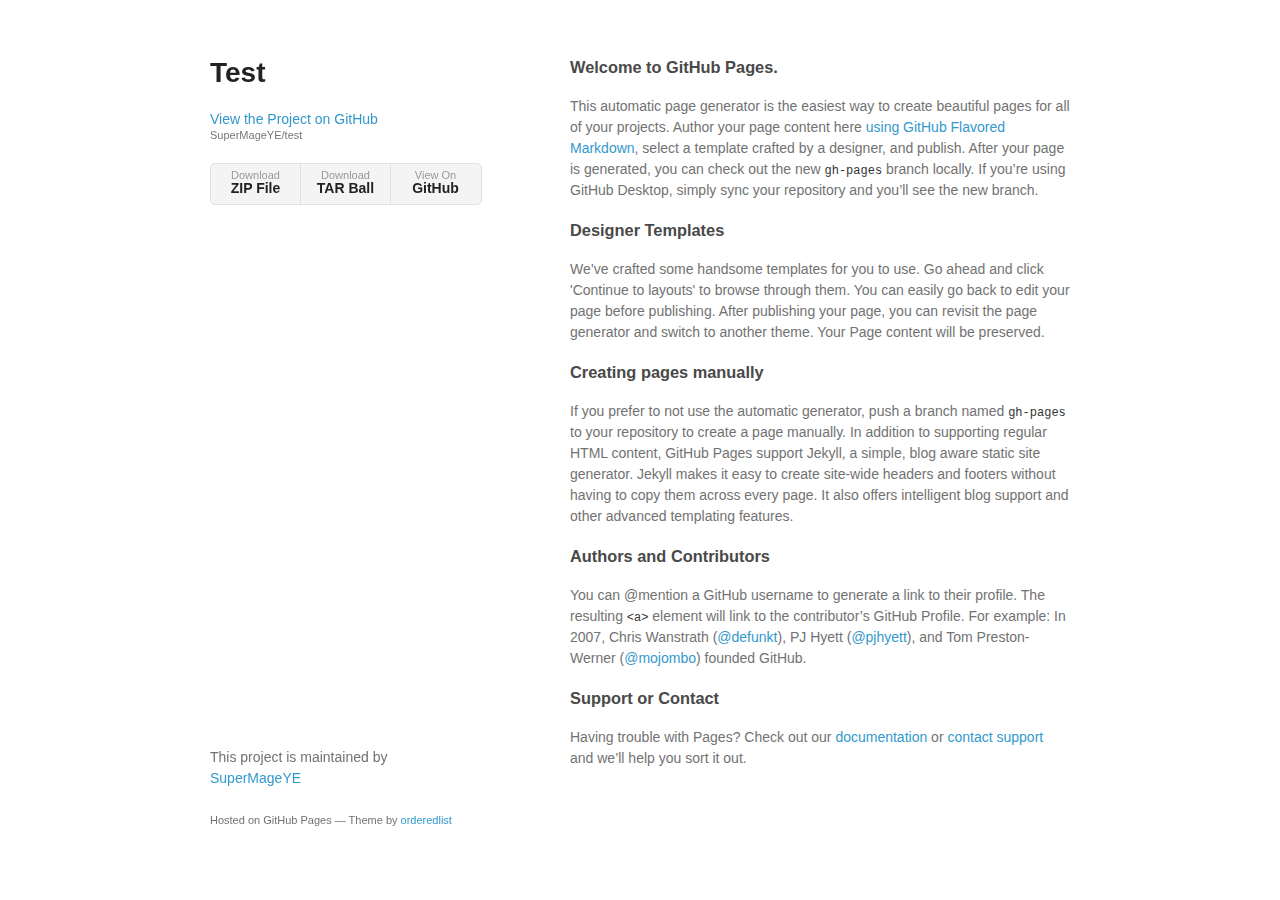
==== index.html @ ff761247 "Create gh-pages branch via GitHub" ====
<!doctype html>
<html>
  <head>
    <meta charset="utf-8">
    <meta http-equiv="X-UA-Compatible" content="chrome=1">
    <title>Test by SuperMageYE</title>

    <link rel="stylesheet" href="stylesheets/styles.css">
    <link rel="stylesheet" href="stylesheets/github-light.css">
    <meta name="viewport" content="width=device-width">
    <!--[if lt IE 9]>
    <script src="//html5shiv.googlecode.com/svn/trunk/html5.js"></script>
    <![endif]-->
  </head>
  <body>
    <div class="wrapper">
      <header>
        <h1>Test</h1>
        <p></p>

        <p class="view"><a href="https://github.com/SuperMageYE/test">View the Project on GitHub <small>SuperMageYE/test</small></a></p>


        <ul>
          <li><a href="https://github.com/SuperMageYE/test/zipball/master">Download <strong>ZIP File</strong></a></li>
          <li><a href="https://github.com/SuperMageYE/test/tarball/master">Download <strong>TAR Ball</strong></a></li>
          <li><a href="https://github.com/SuperMageYE/test">View On <strong>GitHub</strong></a></li>
        </ul>
      </header>
      <section>
        <h3>
<a id="welcome-to-github-pages" class="anchor" href="#welcome-to-github-pages" aria-hidden="true"><span aria-hidden="true" class="octicon octicon-link"></span></a>Welcome to GitHub Pages.</h3>

<p>This automatic page generator is the easiest way to create beautiful pages for all of your projects. Author your page content here <a href="https://guides.github.com/features/mastering-markdown/">using GitHub Flavored Markdown</a>, select a template crafted by a designer, and publish. After your page is generated, you can check out the new <code>gh-pages</code> branch locally. If you’re using GitHub Desktop, simply sync your repository and you’ll see the new branch.</p>

<h3>
<a id="designer-templates" class="anchor" href="#designer-templates" aria-hidden="true"><span aria-hidden="true" class="octicon octicon-link"></span></a>Designer Templates</h3>

<p>We’ve crafted some handsome templates for you to use. Go ahead and click 'Continue to layouts' to browse through them. You can easily go back to edit your page before publishing. After publishing your page, you can revisit the page generator and switch to another theme. Your Page content will be preserved.</p>

<h3>
<a id="creating-pages-manually" class="anchor" href="#creating-pages-manually" aria-hidden="true"><span aria-hidden="true" class="octicon octicon-link"></span></a>Creating pages manually</h3>

<p>If you prefer to not use the automatic generator, push a branch named <code>gh-pages</code> to your repository to create a page manually. In addition to supporting regular HTML content, GitHub Pages support Jekyll, a simple, blog aware static site generator. Jekyll makes it easy to create site-wide headers and footers without having to copy them across every page. It also offers intelligent blog support and other advanced templating features.</p>

<h3>
<a id="authors-and-contributors" class="anchor" href="#authors-and-contributors" aria-hidden="true"><span aria-hidden="true" class="octicon octicon-link"></span></a>Authors and Contributors</h3>

<p>You can @mention a GitHub username to generate a link to their profile. The resulting <code>&lt;a&gt;</code> element will link to the contributor’s GitHub Profile. For example: In 2007, Chris Wanstrath (<a href="https://github.com/defunkt" class="user-mention">@defunkt</a>), PJ Hyett (<a href="https://github.com/pjhyett" class="user-mention">@pjhyett</a>), and Tom Preston-Werner (<a href="https://github.com/mojombo" class="user-mention">@mojombo</a>) founded GitHub.</p>

<h3>
<a id="support-or-contact" class="anchor" href="#support-or-contact" aria-hidden="true"><span aria-hidden="true" class="octicon octicon-link"></span></a>Support or Contact</h3>

<p>Having trouble with Pages? Check out our <a href="https://help.github.com/pages">documentation</a> or <a href="https://github.com/contact">contact support</a> and we’ll help you sort it out.</p>
      </section>
      <footer>
        <p>This project is maintained by <a href="https://github.com/SuperMageYE">SuperMageYE</a></p>
        <p><small>Hosted on GitHub Pages &mdash; Theme by <a href="https://github.com/orderedlist">orderedlist</a></small></p>
      </footer>
    </div>
    <script src="javascripts/scale.fix.js"></script>
    
  </body>
</html>
---- stylesheets/styles.css ----
@font-face {
  font-family: 'Noto Sans';
  font-weight: 400;
  font-style: normal;
  src: url('../fonts/Noto-Sans-regular/Noto-Sans-regular.eot');
  src: url('../fonts/Noto-Sans-regular/Noto-Sans-regular.eot?#iefix') format('embedded-opentype'),
       local('Noto Sans'),
       local('Noto-Sans-regular'),
       url('../fonts/Noto-Sans-regular/Noto-Sans-regular.woff2') format('woff2'),
       url('../fonts/Noto-Sans-regular/Noto-Sans-regular.woff') format('woff'),
       url('../fonts/Noto-Sans-regular/Noto-Sans-regular.ttf') format('truetype'),
       url('../fonts/Noto-Sans-regular/Noto-Sans-regular.svg#NotoSans') format('svg');
}

@font-face {
  font-family: 'Noto Sans';
  font-weight: 700;
  font-style: normal;
  src: url('../fonts/Noto-Sans-700/Noto-Sans-700.eot');
  src: url('../fonts/Noto-Sans-700/Noto-Sans-700.eot?#iefix') format('embedded-opentype'),
       local('Noto Sans Bold'),
       local('Noto-Sans-700'),
       url('../fonts/Noto-Sans-700/Noto-Sans-700.woff2') format('woff2'),
       url('../fonts/Noto-Sans-700/Noto-Sans-700.woff') format('woff'),
       url('../fonts/Noto-Sans-700/Noto-Sans-700.ttf') format('truetype'),
       url('../fonts/Noto-Sans-700/Noto-Sans-700.svg#NotoSans') format('svg');
}

@font-face {
  font-family: 'Noto Sans';
  font-weight: 400;
  font-style: italic;
  src: url('../fonts/Noto-Sans-italic/Noto-Sans-italic.eot');
  src: url('../fonts/Noto-Sans-italic/Noto-Sans-italic.eot?#iefix') format('embedded-opentype'),
       local('Noto Sans Italic'),
       local('Noto-Sans-italic'),
       url('../fonts/Noto-Sans-italic/Noto-Sans-italic.woff2') format('woff2'),
       url('../fonts/Noto-Sans-italic/Noto-Sans-italic.woff') format('woff'),
       url('../fonts/Noto-Sans-italic/Noto-Sans-italic.ttf') format('truetype'),
       url('../fonts/Noto-Sans-italic/Noto-Sans-italic.svg#NotoSans') format('svg');
}

@font-face {
  font-family: 'Noto Sans';
  font-weight: 700;
  font-style: italic;
  src: url('../fonts/Noto-Sans-700italic/Noto-Sans-700italic.eot');
  src: url('../fonts/Noto-Sans-700italic/Noto-Sans-700italic.eot?#iefix') format('embedded-opentype'),
       local('Noto Sans Bold Italic'),
       local('Noto-Sans-700italic'),
       url('../fonts/Noto-Sans-700italic/Noto-Sans-700italic.woff2') format('woff2'),
       url('../fonts/Noto-Sans-700italic/Noto-Sans-700italic.woff') format('woff'),
       url('../fonts/Noto-Sans-700italic/Noto-Sans-700italic.ttf') format('truetype'),
       url('../fonts/Noto-Sans-700italic/Noto-Sans-700italic.svg#NotoSans') format('svg');
}

body {
  background-color: #fff;
  padding:50px;
  font: 14px/1.5 "Noto Sans", "Helvetica Neue", Helvetica, Arial, sans-serif;
  color:#727272;
  font-weight:400;
}

h1, h2, h3, h4, h5, h6 {
  color:#222;
  margin:0 0 20px;
}

p, ul, ol, table, pre, dl {
  margin:0 0 20px;
}

h1, h2, h3 {
  line-height:1.1;
}

h1 {
  font-size:28px;
}

h2 {
  color:#393939;
}

h3, h4, h5, h6 {
  color:#494949;
}

a {
  color:#39c;
  text-decoration:none;
}

a:hover {
  color:#069;
}

a small {
  font-size:11px;
  color:#777;
  margin-top:-0.3em;
  display:block;
}

a:hover small {
  color:#777;
}

.wrapper {
  width:860px;
  margin:0 auto;
}

blockquote {
  border-left:1px solid #e5e5e5;
  margin:0;
  padding:0 0 0 20px;
  font-style:italic;
}

code, pre {
  font-family:Monaco, Bitstream Vera Sans Mono, Lucida Console, Terminal, Consolas, Liberation Mono, DejaVu Sans Mono, Courier New, monospace;
  color:#333;
  font-size:12px;
}

pre {
  padding:8px 15px;
  background: #f8f8f8;
  border-radius:5px;
  border:1px solid #e5e5e5;
  overflow-x: auto;
}

table {
  width:100%;
  border-collapse:collapse;
}

th, td {
  text-align:left;
  padding:5px 10px;
  border-bottom:1px solid #e5e5e5;
}

dt {
  color:#444;
  font-weight:700;
}

th {
  color:#444;
}

img {
  max-width:100%;
}

header {
  width:270px;
  float:left;
  position:fixed;
  -webkit-font-smoothing:subpixel-antialiased;
}

header ul {
  list-style:none;
  height:40px;
  padding:0;
  background: #f4f4f4;
  border-radius:5px;
  border:1px solid #e0e0e0;
  width:270px;
}

header li {
  width:89px;
  float:left;
  border-right:1px solid #e0e0e0;
  height:40px;
}

header li:first-child a {
  border-radius:5px 0 0 5px;
}

header li:last-child a {
  border-radius:0 5px 5px 0;
}

header ul a {
  line-height:1;
  font-size:11px;
  color:#999;
  display:block;
  text-align:center;
  padding-top:6px;
  height:34px;
}

header ul a:hover {
  color:#999;
}

header ul a:active {
  background-color:#f0f0f0;
}

strong {
  color:#222;
  font-weight:700;
}

header ul li + li + li {
  border-right:none;
  width:89px;
}

header ul a strong {
  font-size:14px;
  display:block;
  color:#222;
}

section {
  width:500px;
  float:right;
  padding-bottom:50px;
}

small {
  font-size:11px;
}

hr {
  border:0;
  background:#e5e5e5;
  height:1px;
  margin:0 0 20px;
}

footer {
  width:270px;
  float:left;
  position:fixed;
  bottom:50px;
  -webkit-font-smoothing:subpixel-antialiased;
}

@media print, screen and (max-width: 960px) {

  div.wrapper {
    width:auto;
    margin:0;
  }

  header, section, footer {
    float:none;
    position:static;
    width:auto;
  }

  header {
    padding-right:320px;
  }

  section {
    border:1px solid #e5e5e5;
    border-width:1px 0;
    padding:20px 0;
    margin:0 0 20px;
  }

  header a small {
    display:inline;
  }

  header ul {
    position:absolute;
    right:50px;
    top:52px;
  }
}

@media print, screen and (max-width: 720px) {
  body {
    word-wrap:break-word;
  }

  header {
    padding:0;
  }

  header ul, header p.view {
    position:static;
  }

  pre, code {
    word-wrap:normal;
  }
}

@media print, screen and (max-width: 480px) {
  body {
    padding:15px;
  }

  header ul {
    width:99%;
  }

  header li, header ul li + li + li {
    width:33%;
  }
}

@media print {
  body {
    padding:0.4in;
    font-size:12pt;
    color:#444;
  }
}
---- stylesheets/github-light.css ----
/*
The MIT License (MIT)

Copyright (c) 2016 GitHub, Inc.

Permission is hereby granted, free of charge, to any person obtaining a copy
of this software and associated documentation files (the "Software"), to deal
in the Software without restriction, including without limitation the rights
to use, copy, modify, merge, publish, distribute, sublicense, and/or sell
copies of the Software, and to permit persons to whom the Software is
furnished to do so, subject to the following conditions:

The above copyright notice and this permission notice shall be included in all
copies or substantial portions of the Software.

THE SOFTWARE IS PROVIDED "AS IS", WITHOUT WARRANTY OF ANY KIND, EXPRESS OR
IMPLIED, INCLUDING BUT NOT LIMITED TO THE WARRANTIES OF MERCHANTABILITY,
FITNESS FOR A PARTICULAR PURPOSE AND NONINFRINGEMENT. IN NO EVENT SHALL THE
AUTHORS OR COPYRIGHT HOLDERS BE LIABLE FOR ANY CLAIM, DAMAGES OR OTHER
LIABILITY, WHETHER IN AN ACTION OF CONTRACT, TORT OR OTHERWISE, ARISING FROM,
OUT OF OR IN CONNECTION WITH THE SOFTWARE OR THE USE OR OTHER DEALINGS IN THE
SOFTWARE.

*/

.pl-c /* comment */ {
  color: #969896;
}

.pl-c1 /* constant, variable.other.constant, support, meta.property-name, support.constant, support.variable, meta.module-reference, markup.raw, meta.diff.header */,
.pl-s .pl-v /* string variable */ {
  color: #0086b3;
}

.pl-e /* entity */,
.pl-en /* entity.name */ {
  color: #795da3;
}

.pl-smi /* variable.parameter.function, storage.modifier.package, storage.modifier.import, storage.type.java, variable.other */,
.pl-s .pl-s1 /* string source */ {
  color: #333;
}

.pl-ent /* entity.name.tag */ {
  color: #63a35c;
}

.pl-k /* keyword, storage, storage.type */ {
  color: #a71d5d;
}

.pl-s /* string */,
.pl-pds /* punctuation.definition.string, string.regexp.character-class */,
.pl-s .pl-pse .pl-s1 /* string punctuation.section.embedded source */,
.pl-sr /* string.regexp */,
.pl-sr .pl-cce /* string.regexp constant.character.escape */,
.pl-sr .pl-sre /* string.regexp source.ruby.embedded */,
.pl-sr .pl-sra /* string.regexp string.regexp.arbitrary-repitition */ {
  color: #183691;
}

.pl-v /* variable */ {
  color: #ed6a43;
}

.pl-id /* invalid.deprecated */ {
  color: #b52a1d;
}

.pl-ii /* invalid.illegal */ {
  color: #f8f8f8;
  background-color: #b52a1d;
}

.pl-sr .pl-cce /* string.regexp constant.character.escape */ {
  font-weight: bold;
  color: #63a35c;
}

.pl-ml /* markup.list */ {
  color: #693a17;
}

.pl-mh /* markup.heading */,
.pl-mh .pl-en /* markup.heading entity.name */,
.pl-ms /* meta.separator */ {
  font-weight: bold;
  color: #1d3e81;
}

.pl-mq /* markup.quote */ {
  color: #008080;
}

.pl-mi /* markup.italic */ {
  font-style: italic;
  color: #333;
}

.pl-mb /* markup.bold */ {
  font-weight: bold;
  color: #333;
}

.pl-md /* markup.deleted, meta.diff.header.from-file */ {
  color: #bd2c00;
  background-color: #ffecec;
}

.pl-mi1 /* markup.inserted, meta.diff.header.to-file */ {
  color: #55a532;
  background-color: #eaffea;
}

.pl-mdr /* meta.diff.range */ {
  font-weight: bold;
  color: #795da3;
}

.pl-mo /* meta.output */ {
  color: #1d3e81;
}
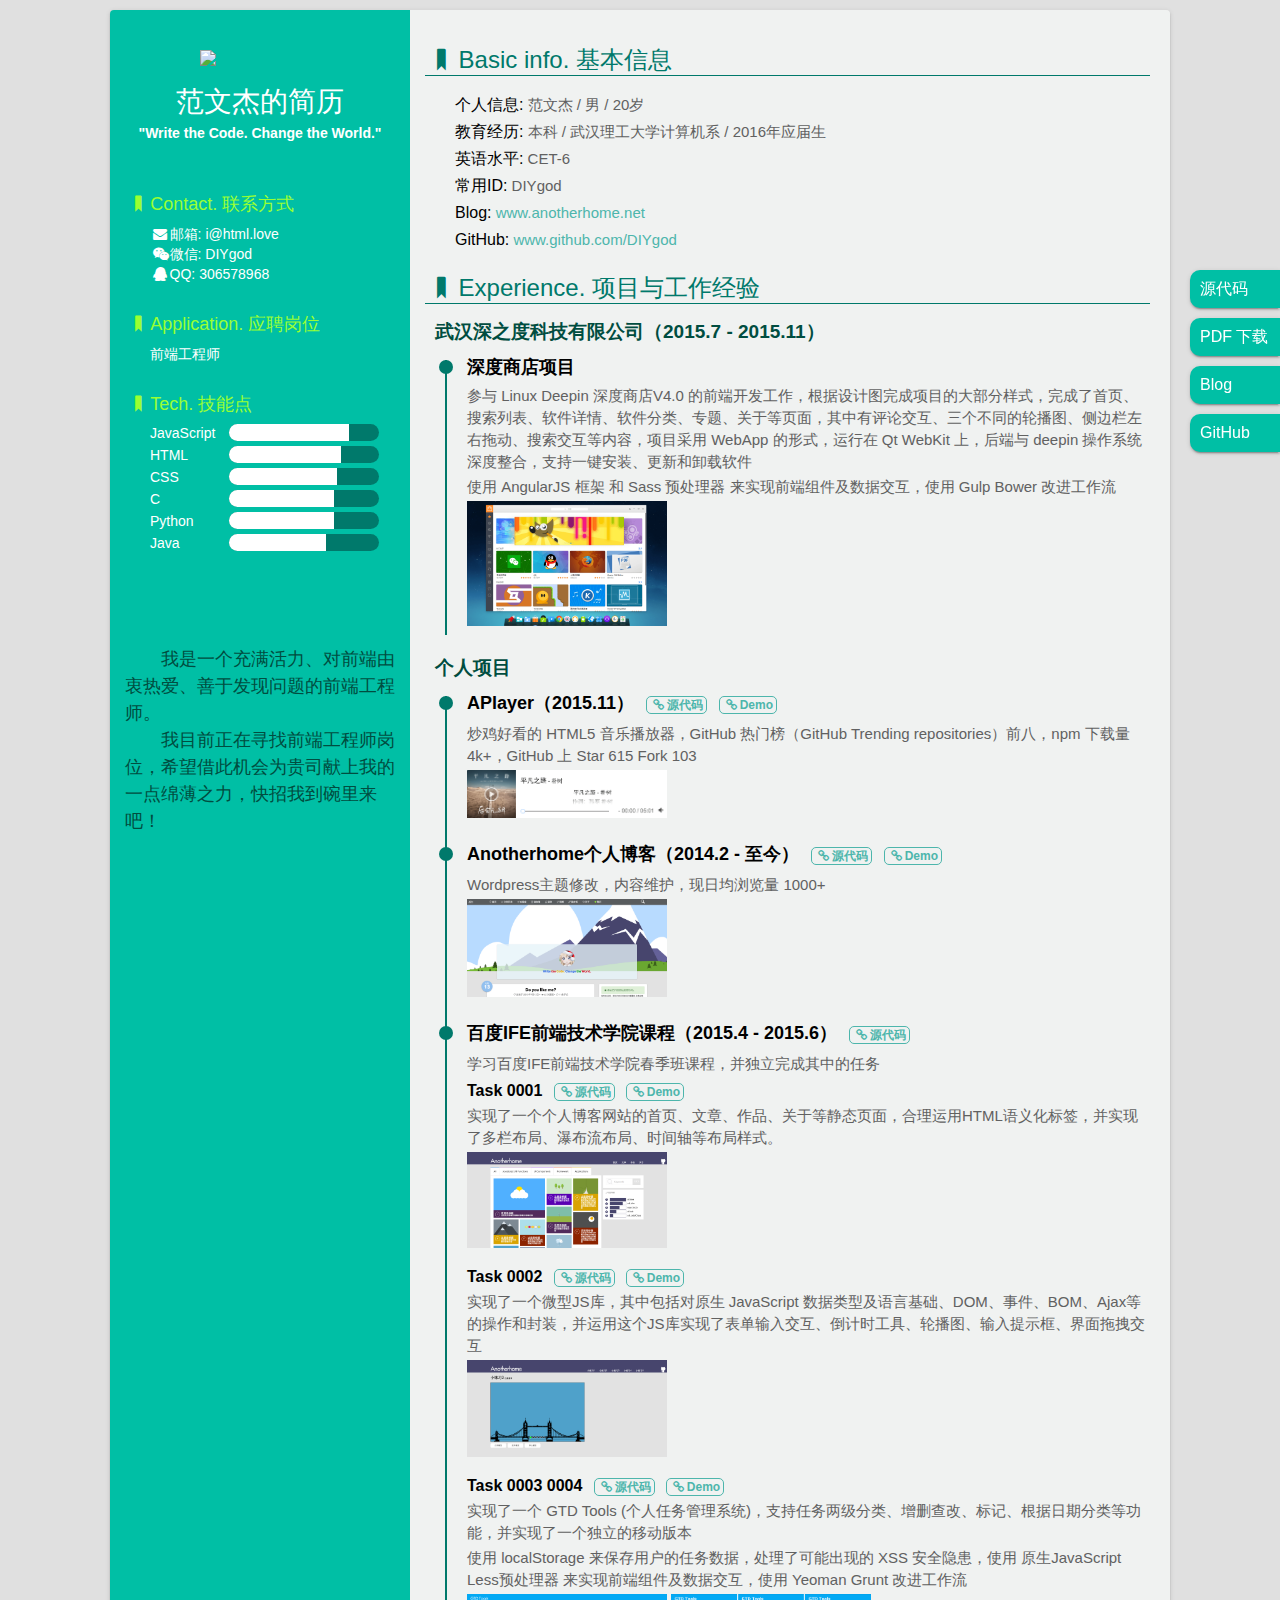
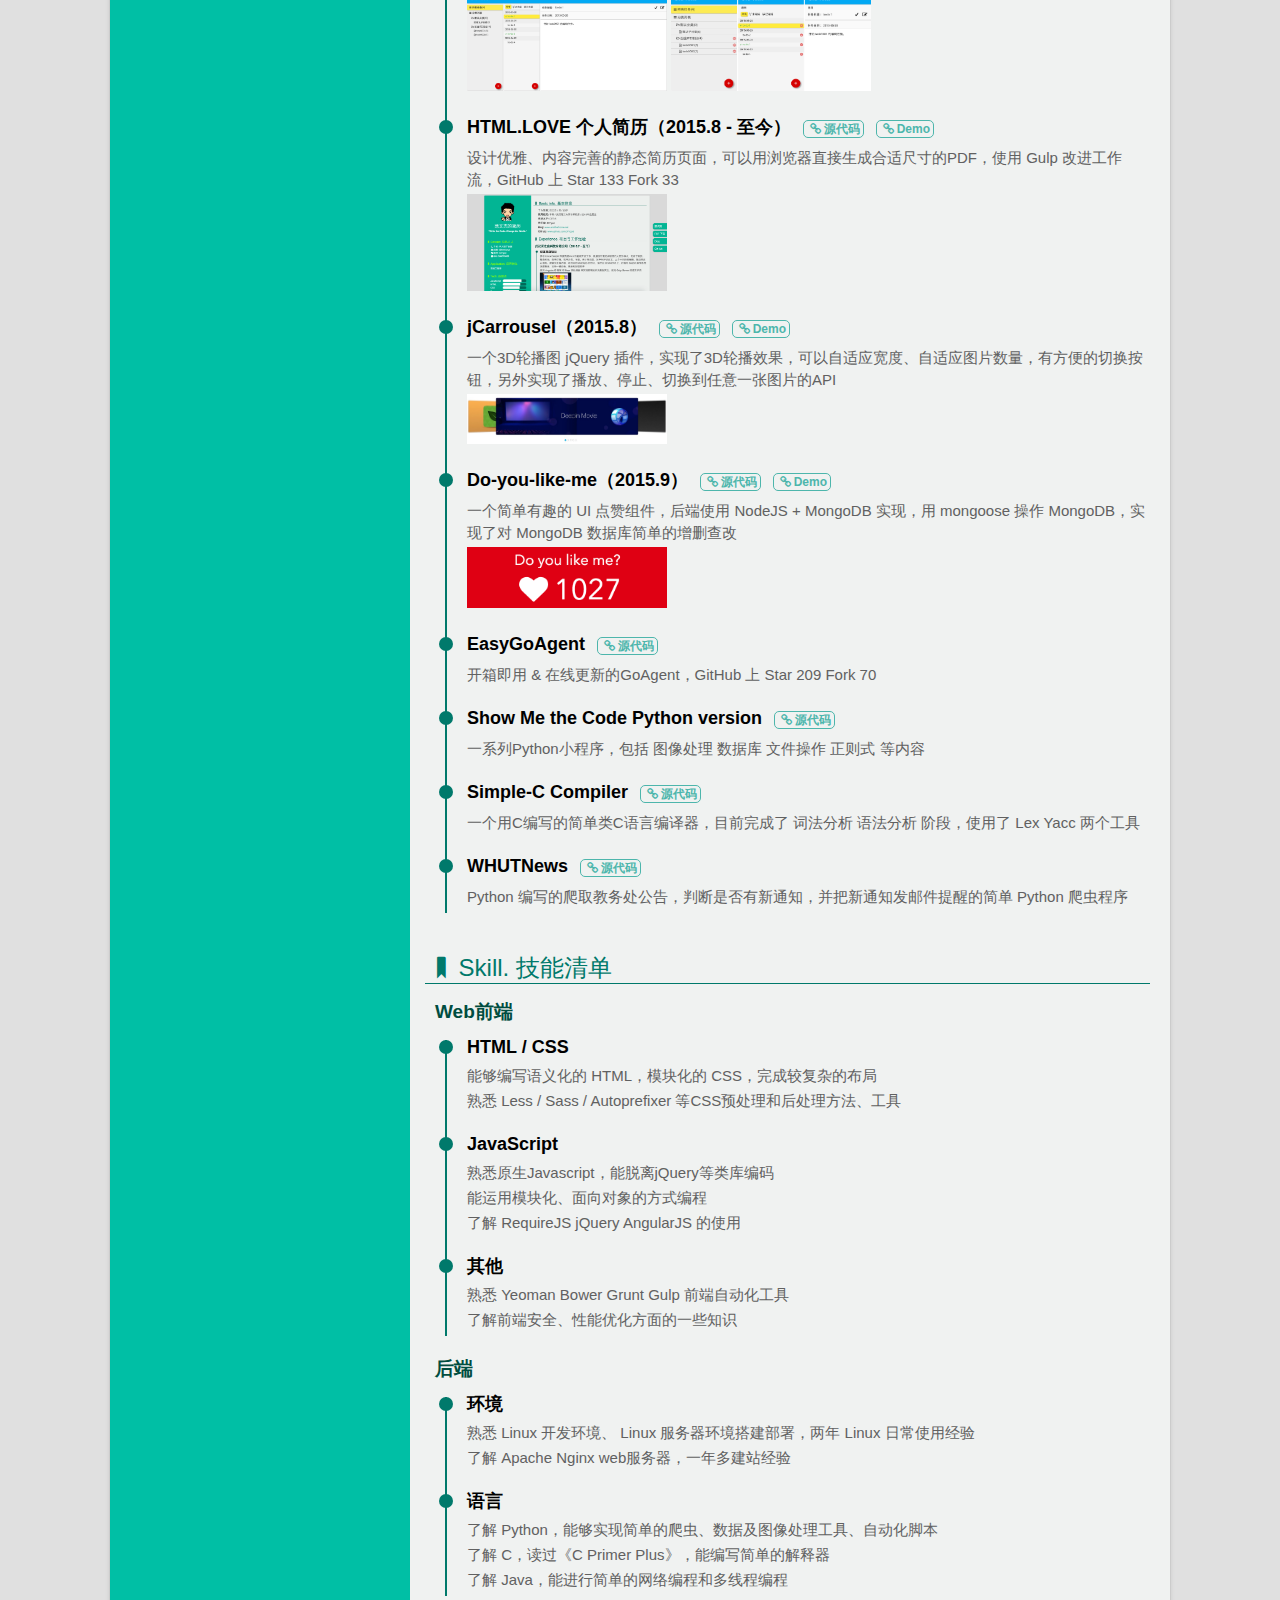
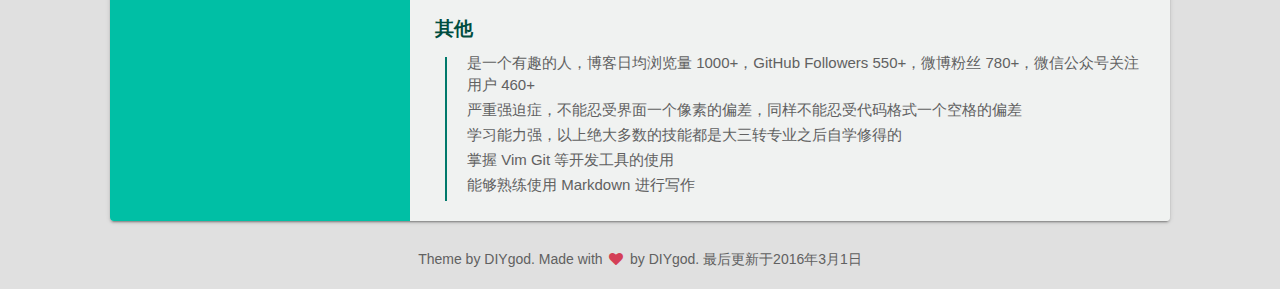
==== commit 3185e6ba: "add test" ====
--- a/index.html
+++ b/index.html
@@ -1,64 +1,307 @@
-<!doctype html>
+<!DOCTYPE html>
 <html>
-  <head>
-    <meta charset="utf-8">
-    <meta http-equiv="X-UA-Compatible" content="chrome=1">
-    <title>Test by SuperMageYE</title>
+<head>
+    <meta charset="UTF-8">
+    <title>范文杰的简历</title>
+    <meta name="description" content="我是一个充满活力、对前端由衷热爱、善于发现问题的前端工程师。我目前正在寻找前端工程师岗位，希望借此机会为贵司献上我的一点绵薄之力，快招我到碗里来吧！">
+    <meta name="keywords" content="范文杰,DIYgod,前端,工作,简历">
+    <link rel="shortcut icon" href="favicon.ico">
+    <link rel="stylesheet" href="dist/css/style.min.css">
+    <link rel="stylesheet" href="dist/css/fontello.min.css">
+    <script>
+        (function(i,s,o,g,r,a,m){i['GoogleAnalyticsObject']=r;i[r]=i[r]||function(){
+                    (i[r].q=i[r].q||[]).push(arguments)},i[r].l=1*new Date();a=s.createElement(o),
+                m=s.getElementsByTagName(o)[0];a.async=1;a.src=g;m.parentNode.insertBefore(a,m)
+        })(window,document,'script','//www.google-analytics.com/analytics.js','ga');
 
-    <link rel="stylesheet" href="stylesheets/styles.css">
-    <link rel="stylesheet" href="stylesheets/github-light.css">
-    <meta name="viewport" content="width=device-width">
-    <!--[if lt IE 9]>
-    <script src="//html5shiv.googlecode.com/svn/trunk/html5.js"></script>
-    <![endif]-->
-  </head>
-  <body>
-    <div class="wrapper">
-      <header>
-        <h1>Test</h1>
-        <p></p>
+        ga('create', 'UA-48084758-4', 'auto');
+        ga('send', 'pageview');
 
-        <p class="view"><a href="https://github.com/SuperMageYE/test">View the Project on GitHub <small>SuperMageYE/test</small></a></p>
-
-
+    </script>
+</head>
+<body>
+    <aside>
         <ul>
-          <li><a href="https://github.com/SuperMageYE/test/zipball/master">Download <strong>ZIP File</strong></a></li>
-          <li><a href="https://github.com/SuperMageYE/test/tarball/master">Download <strong>TAR Ball</strong></a></li>
-          <li><a href="https://github.com/SuperMageYE/test">View On <strong>GitHub</strong></a></li>
+            <li>
+                <a href="https://github.com/DIYgod/Resume" target="_blank">源代码</a>
+            </li>
+            <li>
+                <a href="前端工程师-范文杰.pdf" target="_blank">PDF 下载</a>
+            </li>
+            <li>
+                <a href="https://www.anotherhome.net" target="_blank">Blog</a>
+            </li>
+            <li>
+                <a href="https://www.github.com/DIYgod" target="_blank">GitHub</a>
+            </li>
         </ul>
-      </header>
-      <section>
-        <h3>
-<a id="welcome-to-github-pages" class="anchor" href="#welcome-to-github-pages" aria-hidden="true"><span aria-hidden="true" class="octicon octicon-link"></span></a>Welcome to GitHub Pages.</h3>
-
-<p>This automatic page generator is the easiest way to create beautiful pages for all of your projects. Author your page content here <a href="https://guides.github.com/features/mastering-markdown/">using GitHub Flavored Markdown</a>, select a template crafted by a designer, and publish. After your page is generated, you can check out the new <code>gh-pages</code> branch locally. If you’re using GitHub Desktop, simply sync your repository and you’ll see the new branch.</p>
-
-<h3>
-<a id="designer-templates" class="anchor" href="#designer-templates" aria-hidden="true"><span aria-hidden="true" class="octicon octicon-link"></span></a>Designer Templates</h3>
-
-<p>We’ve crafted some handsome templates for you to use. Go ahead and click 'Continue to layouts' to browse through them. You can easily go back to edit your page before publishing. After publishing your page, you can revisit the page generator and switch to another theme. Your Page content will be preserved.</p>
-
-<h3>
-<a id="creating-pages-manually" class="anchor" href="#creating-pages-manually" aria-hidden="true"><span aria-hidden="true" class="octicon octicon-link"></span></a>Creating pages manually</h3>
-
-<p>If you prefer to not use the automatic generator, push a branch named <code>gh-pages</code> to your repository to create a page manually. In addition to supporting regular HTML content, GitHub Pages support Jekyll, a simple, blog aware static site generator. Jekyll makes it easy to create site-wide headers and footers without having to copy them across every page. It also offers intelligent blog support and other advanced templating features.</p>
-
-<h3>
-<a id="authors-and-contributors" class="anchor" href="#authors-and-contributors" aria-hidden="true"><span aria-hidden="true" class="octicon octicon-link"></span></a>Authors and Contributors</h3>
-
-<p>You can @mention a GitHub username to generate a link to their profile. The resulting <code>&lt;a&gt;</code> element will link to the contributor’s GitHub Profile. For example: In 2007, Chris Wanstrath (<a href="https://github.com/defunkt" class="user-mention">@defunkt</a>), PJ Hyett (<a href="https://github.com/pjhyett" class="user-mention">@pjhyett</a>), and Tom Preston-Werner (<a href="https://github.com/mojombo" class="user-mention">@mojombo</a>) founded GitHub.</p>
-
-<h3>
-<a id="support-or-contact" class="anchor" href="#support-or-contact" aria-hidden="true"><span aria-hidden="true" class="octicon octicon-link"></span></a>Support or Contact</h3>
-
-<p>Having trouble with Pages? Check out our <a href="https://help.github.com/pages">documentation</a> or <a href="https://github.com/contact">contact support</a> and we’ll help you sort it out.</p>
-      </section>
-      <footer>
-        <p>This project is maintained by <a href="https://github.com/SuperMageYE">SuperMageYE</a></p>
-        <p><small>Hosted on GitHub Pages &mdash; Theme by <a href="https://github.com/orderedlist">orderedlist</a></small></p>
-      </footer>
+    </aside>
+    <div class="container">
+        <div class="sidebar">
+            <div class="title">
+                <img src="img/head.png">
+                <h1>范文杰的简历</h1>
+                <h2>"Write the Code. Change the World."</h2>
+            </div>
+            <ul class="side-info">
+                <li class="someRight">
+                    <dt><i class="icon-bookmark"></i>Contact. 联系方式</dt>
+                    <dd><i class="icon-mail-alt"></i>邮箱: <a href="mailto:i@html.love" target="_blank">i@html.love</a></dd>
+                    <dd><i class="icon-wechat"></i>微信: DIYgod</dd>
+                    <dd><i class="icon-qq"></i>QQ: <a href="http://wpa.qq.com/msgrd?v=3&uin=306578968&site=qq&menu=yes" target="_blank">306578968</a></dd>
+                </li>
+                <li class="someRight">
+                    <dt><i class="icon-bookmark"></i>Application. 应聘岗位</dt>
+                    <dd>前端工程师</dd>
+                </li>
+                <li class="skill">
+                    <dt><i class="icon-bookmark"></i>Tech. 技能点</dt>
+                    <dd>
+                        <div class="skill-name">JavaScript</div>
+                        <div class="skill-bar-wrap">
+                            <div class="skill-bar" style="width: 80%"></div>
+                        </div>
+                    </dd>
+                    <dd>
+                        <div class="skill-name">HTML</div>
+                        <div class="skill-bar-wrap">
+                            <div class="skill-bar" style="width: 75%"></div>
+                        </div>
+                    </dd>
+                    <dd>
+                        <div class="skill-name">CSS</div>
+                        <div class="skill-bar-wrap">
+                            <div class="skill-bar" style="width: 72%"></div>
+                        </div>
+                    </dd>
+                    <dd>
+                        <div class="skill-name">C</div>
+                        <div class="skill-bar-wrap">
+                            <div class="skill-bar" style="width: 70%"></div>
+                        </div>
+                    </dd>
+                    <dd>
+                        <div class="skill-name">Python</div>
+                        <div class="skill-bar-wrap">
+                            <div class="skill-bar" style="width: 70%"></div>
+                        </div>
+                    </dd>
+                    <dd>
+                        <div class="skill-name">Java</div>
+                        <div class="skill-bar-wrap">
+                            <div class="skill-bar" style="width: 65%"></div>
+                        </div>
+                    </dd>
+                </li>
+            </ul>
+            <div class="note">
+                <p>我是一个充满活力、对前端由衷热爱、善于发现问题的前端工程师。</p>
+                <p>我目前正在寻找前端工程师岗位，希望借此机会为贵司献上我的一点绵薄之力，快招我到碗里来吧！</p>
+            </div>
+        </div>
+        <div class="main">
+            <ul class="main-info">
+                <li class="someRight">
+                    <dt><i class="icon-bookmark"></i>Basic info. 基本信息</dt>
+                    <dd><span>个人信息:</span> 范文杰 / 男 / 20岁</dd>
+                    <dd><span>教育经历:</span> 本科 / 武汉理工大学计算机系 / 2016年应届生</dd>
+                    <dd><span>英语水平:</span> CET-6</dd>
+                    <dd><span>常用ID:</span> DIYgod</dd>
+                    <dd><span>Blog:</span> <a href="https://www.anotherhome.net" target="_blank">www.anotherhome.net</a></dd>
+                    <dd><span>GitHub:</span> <a href="https://www.github.com/DIYgod" target="_blank">www.github.com/DIYgod</a></dd>
+                </li>
+                <li>
+                    <dt><i class="icon-bookmark"></i>Experience. 项目与工作经验</dt>
+                    <h3>武汉深之度科技有限公司（2015.7 - 2015.11）</h3>
+                    <ul class="exp">
+                        <li>
+                            <div class="circle"></div>
+                            <h4>深度商店项目</h4>
+                            <p>参与 Linux Deepin 深度商店V4.0 的前端开发工作，根据设计图完成项目的大部分样式，完成了首页、搜索列表、软件详情、软件分类、专题、关于等页面，其中有评论交互、三个不同的轮播图、侧边栏左右拖动、搜索交互等内容，项目采用 WebApp 的形式，运行在 Qt WebKit 上，后端与 deepin 操作系统深度整合，支持一键安装、更新和卸载软件</p>
+                            <p>使用 AngularJS 框架 和 Sass 预处理器 来实现前端组件及数据交互，使用 Gulp Bower 改进工作流</p>
+                            <img src="img/dstore.png">
+                        </li>
+                    </ul>
+                    <h3>个人项目</h3>
+                    <ul class="exp">
+                        <li>
+                            <div class="circle"></div>
+                            <h4>
+                                APlayer（2015.11）
+                                <a href="https://github.com/DIYgod/APlayer" target="_blank"><i class="icon-link"></i>源代码</a>
+                                <a href="https://www.anotherhome.net/file/APlayer/" target="_blank"><i class="icon-link"></i>Demo</a>
+                            </h4>
+                            <p>炒鸡好看的 HTML5 音乐播放器，GitHub 热门榜（GitHub Trending repositories）前八，npm 下载量 4k+，GitHub 上 Star 615 Fork 103</p>
+                            <img src="img/aplayer.png">
+                        </li>
+                        <li>
+                            <div class="circle"></div>
+                            <h4>
+                                Anotherhome个人博客（2014.2 - 至今）
+                                <a href="https://github.com/DIYgod/Amativeness" target="_blank"><i class="icon-link"></i>源代码</a>
+                                <a href="https://www.anotherhome.net" target="_blank"><i class="icon-link"></i>Demo</a>
+                            </h4>
+                            <p>Wordpress主题修改，内容维护，现日均浏览量 1000+</p>
+                            <img src="img/anotherhome.png">
+                        </li>
+                        <li>
+                            <div class="circle"></div>
+                            <h4>
+                                百度IFE前端技术学院课程（2015.4 - 2015.6）
+                                <a href="https://github.com/DIYgod/ife-work" target="_blank"><i class="icon-link"></i>源代码</a>
+                            </h4>
+                            <p>学习百度IFE前端技术学院春季班课程，并独立完成其中的任务</p>
+                            <ul class="efe">
+                                <li>
+                                    <h5>
+                                        Task 0001
+                                        <a href="https://github.com/DIYgod/ife-work/tree/master/task0001" target="_blank"><i class="icon-link"></i>源代码</a>
+                                        <a href="https://www.anotherhome.net/file/ife/task0001/" target="_blank"><i class="icon-link"></i>Demo</a>
+                                    </h5>
+                                    <p>实现了一个个人博客网站的首页、文章、作品、关于等静态页面，合理运用HTML语义化标签，并实现了多栏布局、瀑布流布局、时间轴等布局样式。</p>
+                                    <img src="img/task0001.png">
+                                </li>
+                                <li>
+                                    <h5>
+                                        Task 0002
+                                        <a href="https://github.com/DIYgod/ife-work/tree/master/task0002" target="_blank"><i class="icon-link"></i>源代码</a>
+                                        <a href="https://www.anotherhome.net/file/ife/task0002/task0002_1.html" target="_blank"><i class="icon-link"></i>Demo</a>
+                                    </h5>
+                                    <p>实现了一个微型JS库，其中包括对原生 JavaScript 数据类型及语言基础、DOM、事件、BOM、Ajax等的操作和封装，并运用这个JS库实现了表单输入交互、倒计时工具、轮播图、输入提示框、界面拖拽交互</p>
+                                    <img src="img/task0002.png">
+                                </li>
+                                <li>
+                                    <h5>Task 0003 0004
+                                        <a href="https://github.com/DIYgod/ife-work/tree/master/task0004" target="_blank"><i class="icon-link"></i>源代码</a>
+                                        <a href="https://www.anotherhome.net/file/ife/task0004/" target="_blank"><i class="icon-link"></i>Demo</a>
+                                    </h5>
+                                    <p>实现了一个 GTD Tools (个人任务管理系统)，支持任务两级分类、增删查改、标记、根据日期分类等功能，并实现了一个独立的移动版本</p>
+                                    <p>使用 localStorage 来保存用户的任务数据，处理了可能出现的 XSS 安全隐患，使用 原生JavaScript Less预处理器 来实现前端组件及数据交互，使用 Yeoman Grunt 改进工作流</p>
+                                    <img src="img/task0003.png">
+                                    <img src="img/task0004.png" height="97px">
+                                </li>
+                            </ul>
+                        </li>
+                        <li>
+                            <div class="circle"></div>
+                            <h4>
+                                HTML.LOVE 个人简历（2015.8 - 至今）
+                                <a href="https://github.com/DIYgod/Resume" target="_blank"><i class="icon-link"></i>源代码</a>
+                                <a href="http://html.love/" target="_blank"><i class="icon-link"></i>Demo</a>
+                            </h4>
+                            <p>设计优雅、内容完善的静态简历页面，可以用浏览器直接生成合适尺寸的PDF，使用 Gulp 改进工作流，GitHub 上 Star 133 Fork 33</p>
+                            <img src="img/resume.png">
+                        </li>
+                        <li>
+                            <div class="circle"></div>
+                            <h4>
+                                jCarrousel（2015.8）
+                                <a href="https://github.com/DIYgod/jCarrousel" target="_blank"><i class="icon-link"></i>源代码</a>
+                                <a href="https://www.anotherhome.net/file/jCarrousel/" target="_blank"><i class="icon-link"></i>Demo</a>
+                            </h4>
+                            <p>一个3D轮播图 jQuery 插件，实现了3D轮播效果，可以自适应宽度、自适应图片数量，有方便的切换按钮，另外实现了播放、停止、切换到任意一张图片的API</p>
+                            <img src="img/jCarrousel.jpg">
+                        </li>
+                        <li>
+                            <div class="circle"></div>
+                            <h4>
+                                Do-you-like-me（2015.9）
+                                <a href="https://github.com/DIYgod/Do-you-like-me" target="_blank"><i class="icon-link"></i>源代码</a>
+                                <a href="https://www.anotherhome.net/file/like/" target="_blank"><i class="icon-link"></i>Demo</a>
+                            </h4>
+                            <p>一个简单有趣的 UI 点赞组件，后端使用 NodeJS + MongoDB 实现，用 mongoose 操作 MongoDB，实现了对 MongoDB 数据库简单的增删查改</p>
+                            <img src="img/Do-you-like-me.png">
+                        </li>
+                        <li>
+                            <div class="circle"></div>
+                            <h4>
+                                EasyGoAgent
+                                <a href="https://github.com/DIYgod/EasyGoAgent" target="_blank"><i class="icon-link"></i>源代码</a>
+                            </h4>
+                            <p>开箱即用 & 在线更新的GoAgent，GitHub 上 Star 209 Fork 70</p>
+                        </li>
+                        <li>
+                            <div class="circle"></div>
+                            <h4>
+                                Show Me the Code Python version
+                                <a href="https://github.com/DIYgod/python/tree/master/DIYgod" target="_blank"><i class="icon-link"></i>源代码</a>
+                            </h4>
+                            <p>一系列Python小程序，包括 图像处理 数据库 文件操作 正则式 等内容</p>
+                        </li>
+                        <li>
+                            <div class="circle"></div>
+                            <h4>
+                                Simple-C Compiler
+                                <a href="https://github.com/DIYgod/Compiler" target="_blank"><i class="icon-link"></i>源代码</a>
+                            </h4>
+                            <p>一个用C编写的简单类C语言编译器，目前完成了 词法分析 语法分析 阶段，使用了 Lex Yacc 两个工具</p>
+                        </li>
+                        <li>
+                            <div class="circle"></div>
+                            <h4>
+                                WHUTNews
+                                <a href="https://github.com/DIYgod/WHUTNews" target="_blank"><i class="icon-link"></i>源代码</a>
+                            </h4>
+                            <p>Python 编写的爬取教务处公告，判断是否有新通知，并把新通知发邮件提醒的简单 Python 爬虫程序</p>
+                        </li>
+                    </ul>
+                </li>
+                <li>
+                    <dt><i class="icon-bookmark"></i>Skill. 技能清单</dt>
+                    <h3>Web前端</h3>
+                    <ul class="exp">
+                        <li>
+                            <div class="circle"></div>
+                            <h4>HTML / CSS</h4>
+                            <p>能够编写语义化的 HTML，模块化的 CSS，完成较复杂的布局</p>
+                            <p>熟悉 Less / Sass / Autoprefixer 等CSS预处理和后处理方法、工具</p>
+                        </li>
+                        <li>
+                            <div class="circle"></div>
+                            <h4>JavaScript</h4>
+                            <p>熟悉原生Javascript，能脱离jQuery等类库编码</p>
+                            <p>能运用模块化、面向对象的方式编程</p>
+                            <p>了解 RequireJS jQuery AngularJS 的使用</p>
+                        </li>
+                        <li>
+                            <div class="circle"></div>
+                            <h4>其他</h4>
+                            <p>熟悉 Yeoman Bower Grunt Gulp 前端自动化工具</p>
+                            <p>了解前端安全、性能优化方面的一些知识</p>
+                        </li>
+                    </ul>
+                    <h3>后端</h3>
+                    <ul class="exp">
+                        <li>
+                            <div class="circle"></div>
+                            <h4>环境</h4>
+                            <p>熟悉 Linux 开发环境、 Linux 服务器环境搭建部署，两年 Linux 日常使用经验</p>
+                            <p>了解 Apache Nginx web服务器，一年多建站经验</p>
+                        </li>
+                        <li>
+                            <div class="circle"></div>
+                            <h4>语言</h4>
+                            <p>了解 Python，能够实现简单的爬虫、数据及图像处理工具、自动化脚本</p>
+                            <p>了解 C，读过《C Primer Plus》，能编写简单的解释器</p>
+                            <p>了解 Java，能进行简单的网络编程和多线程编程</p>
+                        </li>
+                    </ul>
+                    <h3>其他</h3>
+                    <ul class="exp">
+                        <li>
+                            <p>是一个有趣的人，博客日均浏览量 1000+，GitHub Followers 550+，微博粉丝 780+，微信公众号关注用户 460+</p>
+                            <p>严重强迫症，不能忍受界面一个像素的偏差，同样不能忍受代码格式一个空格的偏差</p>
+                            <p>学习能力强，以上绝大多数的技能都是大三转专业之后自学修得的</p>
+                            <p>掌握 Vim Git 等开发工具的使用</p>
+                            <p>能够熟练使用 Markdown 进行写作</p>
+                        </li>
+                    </ul>
+                </li>
+            </ul>
+        </div>
     </div>
-    <script src="javascripts/scale.fix.js"></script>
-    
-  </body>
+    <footer>
+        <p>Theme by <a href="https://github.com/DIYgod/Resume" target="_blank">DIYgod</a>. Made with <i class="icon-heart throb" style="color: #d43f57;"></i> by DIYgod. 最后更新于2016年3月1日</p>
+    </footer>
+</body>
 </html>
--- a/dist/css/style.min.css
+++ b/dist/css/style.min.css
@@ -0,0 +1 @@
+@charset "UTF-8";.sidebar,.sidebar a,aside a{color:#fff}.title,footer p{text-align:center}*{margin:0;padding:0}body{background:#e0e0e0;font-family:'Helvetica Neue',Helvetica,'Lucida Grande',Arial,'Hiragino Sans GB',微软雅黑,'WenQuanYi Micro Hei',STHeiti,SimSun,sans-serif;min-width:1080px}.sidebar,aside li{background:#00bfa5}li,ul{list-style:none}a{text-decoration:none}dd,dt,h1,h2,h3,h4,h5,p{cursor:default}aside{position:fixed;right:0;top:30%;z-index:2}aside li{margin-bottom:10px;-webkit-border-radius:10px 0 0 10px;border-radius:10px 0 0 10px;-webkit-box-shadow:0 2px 2px 0 rgba(0,0,0,.14),0 3px 1px -2px rgba(0,0,0,.2),0 1px 5px 0 rgba(0,0,0,.12);box-shadow:0 2px 2px 0 rgba(0,0,0,.14),0 3px 1px -2px rgba(0,0,0,.2),0 1px 5px 0 rgba(0,0,0,.12)}aside a{display:inline-block;width:80px;height:38px;line-height:38px;padding-left:10px}.container{position:relative;margin:10px auto;-webkit-box-shadow:0 2px 2px 0 rgba(0,0,0,.14),0 3px 1px -2px rgba(0,0,0,.2),0 1px 5px 0 rgba(0,0,0,.12);box-shadow:0 2px 2px 0 rgba(0,0,0,.14),0 3px 1px -2px rgba(0,0,0,.2),0 1px 5px 0 rgba(0,0,0,.12);width:1060px;overflow:hidden;-webkit-border-radius:4px;border-radius:4px}.sidebar{position:absolute;top:0;bottom:0;width:300px;padding:15px 15px 10000px;line-height:1.5;-webkit-box-sizing:border-box;-moz-box-sizing:border-box;box-sizing:border-box;margin-bottom:-10000px}.main,.skill,.skill-name,h4{position:relative}.title{margin:25px 0 20px}.title img{display:block;margin:0 auto 15px;width:120px}h1{font-size:28px;font-weight:400}h2{font-size:14px}.side-info li{padding-top:20px}.side-info dt{font-size:18px;color:#9f3;line-height:40px}.side-info dd{font-size:14px;line-height:20px}.someRight dd{margin-left:25px}.skill-name{width:100px;font-size:14px;display:inline-block;left:25px;top:-3px}.skill-bar-wrap{height:17px;width:150px;background:#00796b;display:inline-block;-webkit-border-radius:20px;border-radius:20px}.skill-bar{height:17px;background:#fff;-webkit-border-radius:20px 0 0 20px;border-radius:20px 0 0 20px}.note{text-indent:2em;margin-top:90px;color:#004d40;font-size:18px}.main{left:300px;width:720px;padding:15px 20px 10000px;background:#f0f2f1;margin-bottom:-10000px}.main a{color:#4db6ac}.main-info>li{padding-top:20px}.main-info dt{font-size:24px;color:#00796b;line-height:30px;border-bottom:1px solid #00796b;margin:0 0 15px -5px}.main-info dd{font-size:15px;line-height:27px;color:#616161}h4,h5{color:#000}.main-info span{color:#000;font-size:16px}.exp p,footer a,footer p{color:#616161}h3{font-size:19px;color:#004d40;margin:0 0 15px 5px}h4{line-height:30px;font-size:18px;bottom:3px}h5{clear:both;font-size:16px;line-height:25px}.fa{margin-right:2px}h4 a,h5 a{font-size:12px;border:1px solid #4db6ac;padding:1px 3px;-webkit-border-radius:5px;border-radius:5px;margin-left:7px}.circle{height:14px;width:14px;-webkit-border-radius:100%;border-radius:100%;background:#00796b;float:left;position:absolute;left:-28px;top:5px}.exp{border-left:2px solid #00796b;margin-left:15px}.exp p{font-size:15px;line-height:22px;margin-bottom:3px}.exp>li{position:relative;top:-5px;margin:0 0 20px 20px}.exp img{width:200px}.exp ul>li{margin:0 0 12px}.efe .task4img img{height:97px;width:inherit}footer{margin:30px 0 20px}footer p{font-size:14px}.throb{-webkit-animation:throb 1.33s ease-in-out infinite;animation:throb 1.33s ease-in-out infinite}@-webkit-keyframes throb{0%,100%{-webkit-transform:scale(1)}50%{-webkit-transform:scale(.8)}}@keyframes throb{0%,100%{-webkit-transform:scale(1);transform:scale(1)}50%{-webkit-transform:scale(.8);transform:scale(.8)}}--- a/dist/css/fontello.min.css
+++ b/dist/css/fontello.min.css
@@ -0,0 +1 @@
+@charset "UTF-8";@font-face{font-family:fontello;src:url(../../font/fontello.eot?32003456);src:url(../../font/fontello.eot?32003456#iefix) format("embedded-opentype"),url(../../font/fontello.woff?32003456) format("woff"),url(../../font/fontello.ttf?32003456) format("truetype"),url(../../font/fontello.svg?32003456#fontello) format("svg");font-weight:400;font-style:normal}[class*=" icon-"]:before,[class^=icon-]:before{font-family:fontello;font-style:normal;font-weight:400;speak:none;display:inline-block;text-decoration:inherit;width:1em;margin-right:.2em;text-align:center;font-variant:normal;text-transform:none;line-height:1em;margin-left:.2em;-webkit-font-smoothing:antialiased;-moz-osx-font-smoothing:grayscale}.icon-wechat:before{content:'\e800'}.icon-qq:before{content:'\e801'}.icon-bookmark:before{content:'\e802'}.icon-heart:before{content:'\e803'}.icon-mail-alt:before{content:'\e804'}.icon-link:before{content:'\e805'}.icon-phone-1:before{content:'\e806'}